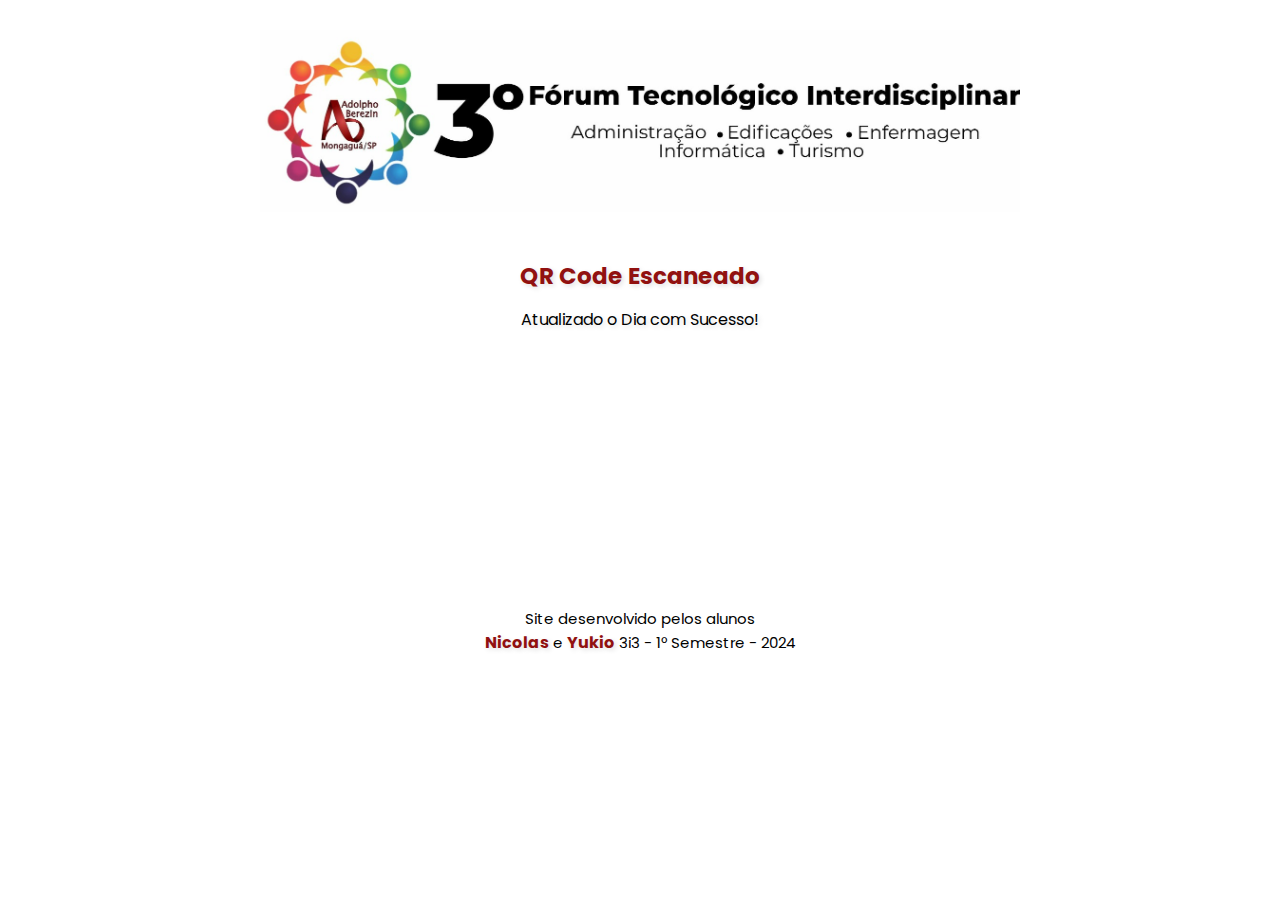
==== atualizado.html @ e8a516ce "[08/08/2024] Design Update" ====
<!DOCTYPE html>
<html lang="pt-BR">

<head>
    <meta charset="UTF-8">
    <meta name="viewport" content="width=device-width, initial-scale=1.0">
    <link rel="icon" type="image/png" href="css/media/flogo.png">
    <link rel="stylesheet" href="css/geral.css">
    <link rel="stylesheet" href="css/inscricao.css">

    <!-- FONTE -->
    <link rel="preconnect" href="https://fonts.googleapis.com">
    <link rel="preconnect" href="https://fonts.gstatic.com" crossorigin>
    <link
        href="https://fonts.googleapis.com/css2?family=Poppins:ital,wght@0,100;0,200;0,300;0,400;0,500;0,600;0,700;0,800;0,900;1,100;1,200;1,300;1,400;1,500;1,600;1,700;1,800;1,900&display=swap"
        rel="stylesheet">

    <title>Fórum Tecnológico Interdisciplinar</title>
</head>

<body>
    <!-- CABEÇALHO -->
    <div class="header">
        <img src="css/media/empty.png" id="back">
        <img src="css/media/flogo2.jpg" id="logo" alt="Logo ETEC Adolpho Berezin" width="760px">
        <img src="css/media/empty.png" id="back">
    </div>

    <div class="content">
        <!-- INFORMAÇÕES -->
        <br>
        <br>
        <h1>QR Code Escaneado</h1>
        <p>Atualizado o Dia com Sucesso!</p>
    </div>

    <div class="footer" style="margin-top: 25%;">
        <h5>Site desenvolvido pelos alunos
            <br><a href="https://github.com/niButera">Nicolas</a> e <a href="https://github.com/yukio-sato">Yukio</a>
            3i3 - 1º Semestre - 2024
        </h5>
    </div>
</body>


</html>
---- css/geral.css ----
/* CORPO */
body {
    margin: 30px 7% 0px 7%;
    text-align: center;
}

/* CAIXA DE TEXTO */
.ImputBox {
    /* CAIXA */
    box-shadow: inset 0px 0px 8px rgba(0, 0, 0, 0.2);
    background-color: rgba(234, 234, 234, 1);
    margin: 0px 0px 15px 0px;
    border-radius: 20px;
    padding: 15px;
    padding-left: 50px;
    border: 0px;
    cursor: text;
    /* TEXTO INSERIDO */
    font-family: "Poppins", sans-serif;
    color:rgba(145, 17, 16, 1);
    font-size: 15px;
}

.SeePhotos {
    /* CAIXA */
    box-shadow: inset 0px 0px 8px rgba(0, 0, 0, 0.2);
    background-color: rgba(245, 245, 245, 1);
    margin: 10px 0px 30px 0px;
    border-radius: 25px;
    padding: 18px;
    padding-left: 55px;
    border: 0px;
    cursor: pointer;
    width: 85%;
    text-align: left;
}

/* TEXTO PADRÃO */
input::placeholder {
    color: rgba(145, 17, 16, 1);
}

/* ICONE DAS CAIXAS */
#nome {
    background-image: url('media/pessoa.png');
    background-position: 15px center;
    background-repeat: no-repeat; 
    background-size: 25px;
}

#email {
    background-image: url('media/email.png');
    background-position: 15px center;
    background-repeat: no-repeat; 
    background-size: 25px;
}

#cpf {
    background-image: url('media/cpf.png');
    background-position: 15px center;
    background-repeat: no-repeat; 
    background-size: 23px;
}

#SelectPC {
    background-image: url('media/choose.png');
    background-position: 15px center;
    background-repeat: no-repeat; 
    background-size: 25px;
}

#Glr {
    background-image: url('media/cameraw.png');
    background-position: 15px center;
    background-repeat: no-repeat; 
    background-size: 25px;
}

#Dwld{
    background-image: url('media/download.png');
    background-position: 15px center;
    background-repeat: no-repeat; 
    background-size: 25px;
}

.form {
    flex-flow: column;
    display: flex;
}

/* BOTÕES */
.btn {
    background: linear-gradient(to right,rgba(211, 73, 73, 1), rgba(145, 17, 16, 1));
    box-shadow: 0px 0px 8px rgba(0, 0, 0, 0.178);
    font-family: "Poppins", sans-serif;
    border-radius: 50px;
    padding: 10px 30px;
    margin-bottom: 20px;
    font-size: 15px;
    cursor: pointer;
    color: white;
    border: 0px;
    transition: all 0.25s;
}

.Btn2 {
    /* CAIXA */
    box-shadow: inset 0px 0px 8px rgba(0, 0, 0, 0.2);
    background-color: rgba(145, 17, 16, 1);
    margin: 10px 0px 10px 0px;
    border-radius: 20px;
    text-align: center;
    cursor: pointer;
    padding: 18px;
    border: 0px;
    width: 100%;
    /* FONTE */
    font-family: "Poppins", sans-serif;
    color: white;
}

.Btn3 {
    /* CAIXA */
    box-shadow: inset 0px 0px 8px rgba(0, 0, 0, 0.2);
    background-color: rgb(245, 245, 245);
    border-radius: 20px;
    text-align: center;
    cursor: pointer;
    margin-top: 20px;
    padding: 18px;
    border: 0px;
    width: 100%;
    /* FONTE */
    font-family: "Poppins", sans-serif;
    color: rgb(0, 0, 0);
    transition: all 0.25s;
}

.btn:hover {
    box-shadow: 0 0 10px 0 rgba(255, 0, 0, 0.7);
    transition: all 0.25s;
}

.Btn3:hover {
    box-shadow: inset 0 0 10px 0 rgba(0, 0, 0, 0.623);
    transition: all 0.25s;
}

/* SLIDE */
.slide-container {
    width: 100%;
    overflow: hidden; 
}

.slide {
    display: flex;
    overflow-x: auto; 
    scroll-snap-type: x mandatory; 
    -webkit-overflow-scrolling: touch; 
}

.banner {
    scroll-snap-align: start; 
    border-radius: 25px;
    margin-right: 20px;
    flex: 0 0 auto; 
    width: 100%;
}

iframe.banner {
    width: 100%;
    height: auto;
    aspect-ratio: 16/9;
}

@media (min-width: 1024px) {
    .banner {
        width: 60%;
    }

    iframe.banner {
        width: 60%; 
    }
}

/* INFO LOCAL */
@media (max-width: 600px) {
    .info-local {
        flex-direction: column; 
    }
}

#RedBox2 {
    background: linear-gradient(to left, rgba(211, 73, 73, 1), rgba(145, 17, 16, 1));
    margin: 20px 0px 30px 0px;
    border-radius: 25px;
    padding: 20px;
    display: flex;
    justify-content: space-evenly; /* Centraliza os itens horizontalmente */
    flex-wrap: wrap;
}

#local {
    width: 30px;
}
---- css/inscricao.css ----
/* CABEÇALHO */
.header {
    justify-content: space-between;
    align-items: center;
    display: flex;
    width: 100%; 
}

#back, #logo, #empty {
    flex: 0 0 auto;
}

/* FONTES */
h1 {
    text-shadow: 2px 2px 5px rgba(0, 0, 0, 0.13);
    color:rgba(145, 17, 16, 1);
    font-family: "Poppins";
    line-height: 1.2;
    font-size: 23px;
}

h2 {
    text-shadow: 2px 2px 5px rgba(0, 0, 0, 0.13);
    color:rgba(145, 17, 16, 1);
    font-family: "Poppins";
    font-size: 30px;
    margin: 0px;
}

h3 {
    text-shadow: 2px 2px 5px rgba(0, 0, 0, 0.13);
    color:rgb(255, 255, 255);
    font-family: "Poppins";
    font-size: 30px;
}

h4 {
    color:rgb(0, 0, 0);
    font-family: "Poppins";
    font-weight: normal;
    margin: 10px 0px 5px 0px;
    font-size: 15px;
}

h5 {
    color:rgb(0, 0, 0);
    font-family: "Poppins";
    font-weight: normal;
    margin: 10px 0px 30px 0px;
    font-size: 15px;
}

p {
    text-shadow: 2px 2px 5px rgba(0, 0, 0, 0.13);
    font-family: "Poppins";
    font-size: 16px;
}

a {
    text-shadow: 2px 2px 5px rgba(0, 0, 0, 0.13);
    color:rgba(145, 17, 16, 1);
    font-family: "Poppins";
    text-decoration: none;
    font-weight: bold;
    font-size: 16px;
}
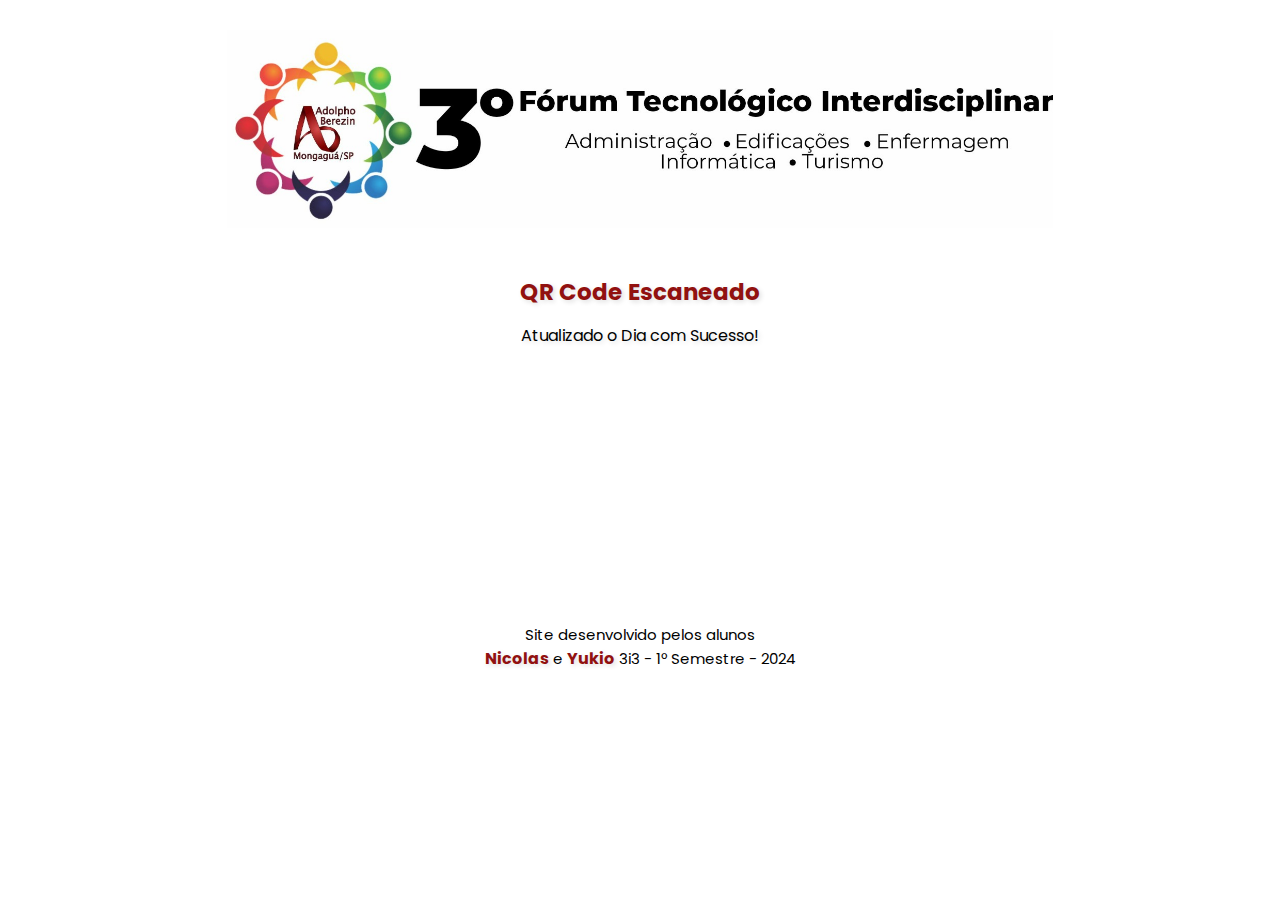
==== commit be24bbf7: "Add files via upload" ====
--- a/atualizado.html
+++ b/atualizado.html
@@ -1,46 +1,45 @@
-<!DOCTYPE html>
-<html lang="pt-BR">
-
-<head>
-    <meta charset="UTF-8">
-    <meta name="viewport" content="width=device-width, initial-scale=1.0">
-    <link rel="icon" type="image/png" href="css/media/flogo.png">
-    <link rel="stylesheet" href="css/geral.css">
-    <link rel="stylesheet" href="css/inscricao.css">
-
-    <!-- FONTE -->
-    <link rel="preconnect" href="https://fonts.googleapis.com">
-    <link rel="preconnect" href="https://fonts.gstatic.com" crossorigin>
-    <link
-        href="https://fonts.googleapis.com/css2?family=Poppins:ital,wght@0,100;0,200;0,300;0,400;0,500;0,600;0,700;0,800;0,900;1,100;1,200;1,300;1,400;1,500;1,600;1,700;1,800;1,900&display=swap"
-        rel="stylesheet">
-
-    <title>Fórum Tecnológico Interdisciplinar</title>
-</head>
-
-<body>
-    <!-- CABEÇALHO -->
-    <div class="header">
-        <img src="css/media/empty.png" id="back">
-        <img src="css/media/flogo2.jpg" id="logo" alt="Logo ETEC Adolpho Berezin" width="760px">
-        <img src="css/media/empty.png" id="back">
-    </div>
-
-    <div class="content">
-        <!-- INFORMAÇÕES -->
-        <br>
-        <br>
-        <h1>QR Code Escaneado</h1>
-        <p>Atualizado o Dia com Sucesso!</p>
-    </div>
-
-    <div class="footer" style="margin-top: 25%;">
-        <h5>Site desenvolvido pelos alunos
-            <br><a href="https://github.com/niButera">Nicolas</a> e <a href="https://github.com/yukio-sato">Yukio</a>
-            3i3 - 1º Semestre - 2024
-        </h5>
-    </div>
-</body>
-
-
+<!DOCTYPE html>
+<html lang="pt-BR">
+<head>
+    <meta charset="UTF-8">
+    <meta name="viewport" content="width=device-width, initial-scale=1.0">
+    <link rel="icon" type="image/png" href="css/media/flogo.png">
+    <link rel="stylesheet" href="css/geral.css">
+    <link rel="stylesheet" href="css/inscricao.css">
+
+    <!-- FONTE -->
+    <link rel="preconnect" href="https://fonts.googleapis.com">
+    <link rel="preconnect" href="https://fonts.gstatic.com" crossorigin>
+    <link
+        href="https://fonts.googleapis.com/css2?family=Poppins:ital,wght@0,100;0,200;0,300;0,400;0,500;0,600;0,700;0,800;0,900;1,100;1,200;1,300;1,400;1,500;1,600;1,700;1,800;1,900&display=swap"
+        rel="stylesheet">
+
+    <title>Fórum Tecnológico Interdisciplinar</title>
+</head>
+
+<body>
+    <!-- CABEÇALHO -->
+    <div class="header">
+        <img src="css/media/empty.png" id="back">
+        <img src="css/media/flogo2.jpg" id="logo" alt="Logo ETEC Adolpho Berezin" width="75%">
+        <img src="css/media/empty.png" id="back">
+    </div>
+
+    <div class="content">
+        <!-- INFORMAÇÕES -->
+        <br>
+        <br>
+        <h1>QR Code Escaneado</h1>
+        <p title="ola">Atualizado o Dia com Sucesso!</p>
+    </div>
+
+    <div class="footer" style="margin-top: 25%;">
+        <h5>Site desenvolvido pelos alunos
+            <br><a href="https://github.com/niButera">Nicolas</a> e <a href="https://github.com/yukio-sato">Yukio</a>
+            3i3 - 1º Semestre - 2024
+        </h5>
+    </div>
+</body>
+
+
 </html>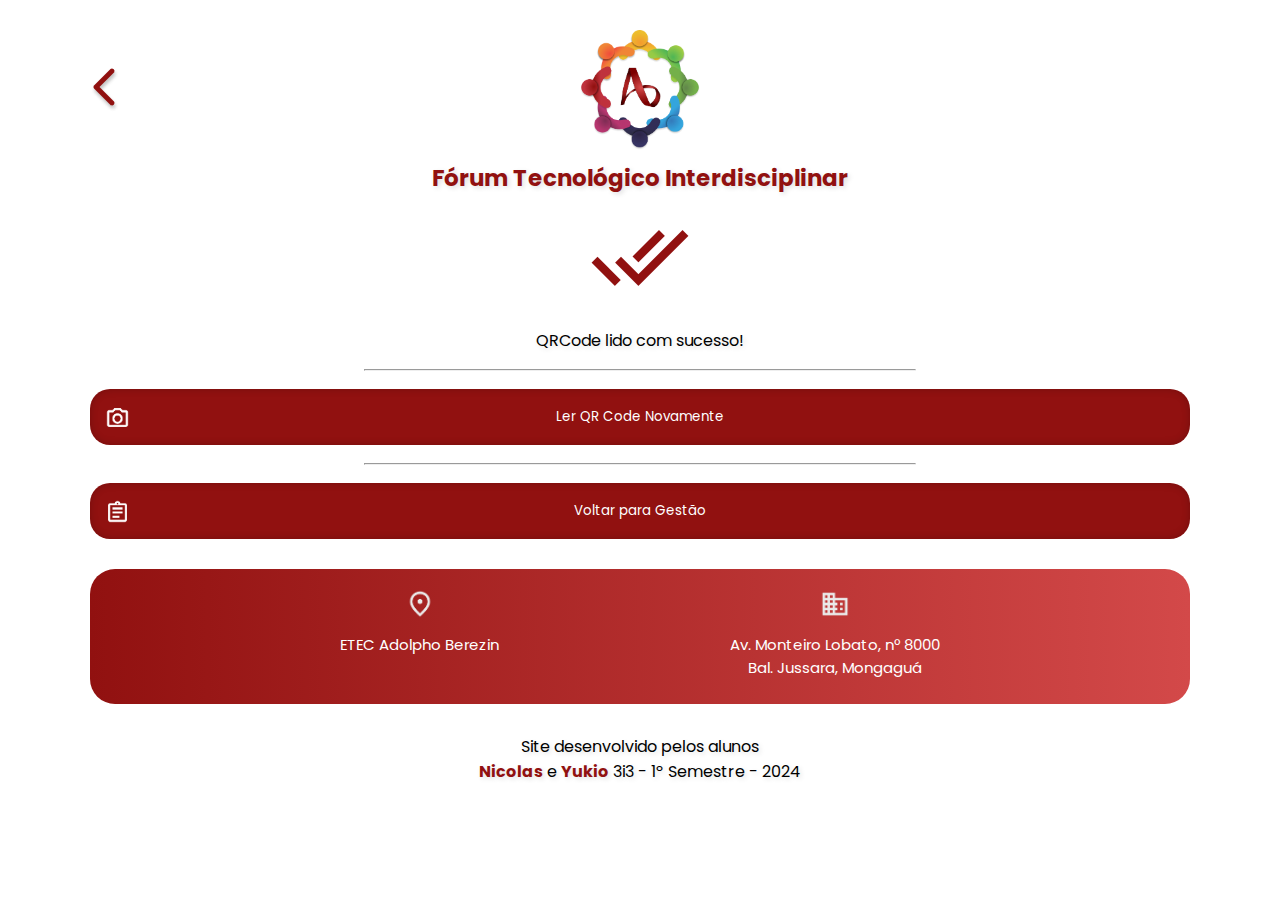
==== commit db6a6ba3: "[29/08/2024] Saving before the machine erase every data." ====
--- a/atualizado.html
+++ b/atualizado.html
@@ -1,11 +1,12 @@
 <!DOCTYPE html>
 <html lang="pt-BR">
+
 <head>
     <meta charset="UTF-8">
     <meta name="viewport" content="width=device-width, initial-scale=1.0">
-    <link rel="icon" type="image/png" href="css/media/flogo.png">
+    <link rel="icon" type="image/png" href="css/media/logo.png">
     <link rel="stylesheet" href="css/geral.css">
-    <link rel="stylesheet" href="css/inscricao.css">
+    <link rel="stylesheet" href="css/qrcode.css">
 
     <!-- FONTE -->
     <link rel="preconnect" href="https://fonts.googleapis.com">
@@ -20,26 +21,41 @@
 <body>
     <!-- CABEÇALHO -->
     <div class="header">
-        <img src="css/media/empty.png" id="back">
-        <img src="css/media/flogo2.jpg" id="logo" alt="Logo ETEC Adolpho Berezin" width="75%">
+        <a href="index.html"> <img src="css/media/voltar.png" id="back" alt="Voltar"></a>
+        <img src="css/media/flogo.png" id="logo" alt="Logo ETEC Adolpho Berezin" width="120px">
         <img src="css/media/empty.png" id="back">
     </div>
 
-    <div class="content">
+    <div class="container">
+        <!-- TITULO -->
+        <h1>Fórum Tecnológico Interdisciplinar</h1>
+
         <!-- INFORMAÇÕES -->
-        <br>
-        <br>
-        <h1>QR Code Escaneado</h1>
-        <p title="ola">Atualizado o Dia com Sucesso!</p>
+        <div id="center">
+            <img src="css/media/sucesso.png" width="100px">
+            <p>QRCode lido com sucesso!</p>
+            <hr style="width: 50%;">
+            <button id="Glr" class="Btn2" onclick="window.location.href='leitorQRCode.html'">Ler QR Code Novamente</button>
+            <hr style="width: 50%;">
+            <button id="Rlt" class="Btn2" onclick="window.location.href='gestao.html'">Voltar para Gestão</button>
+        </div>
+
+        <div id="RedBox2">
+            <div class="info-local">
+                <img src="css/media/localw.png" id="local" alt="">
+                <h5>ETEC Adolpho Berezin</h5>
+            </div>
+            <div class="info-local">
+                <img src="css/media/place.png" id="local" alt="">
+                <h5>Av. Monteiro Lobato, nº 8000<br>Bal. Jussara, Mongaguá</h5>
+            </div>
+        </div>
     </div>
 
-    <div class="footer" style="margin-top: 25%;">
-        <h5>Site desenvolvido pelos alunos
+    <div class="footer">
+        <p>Site desenvolvido pelos alunos
             <br><a href="https://github.com/niButera">Nicolas</a> e <a href="https://github.com/yukio-sato">Yukio</a>
-            3i3 - 1º Semestre - 2024
-        </h5>
-    </div>
-</body>
-
-
-</html>+            3i3 -
+            1º Semestre - 2024
+        </p>
+    </div>--- a/css/geral.css
+++ b/css/geral.css
@@ -1,205 +1,213 @@
-/* CORPO */
-body {
-    margin: 30px 7% 0px 7%;
-    text-align: center;
-}
-
-/* CAIXA DE TEXTO */
-.ImputBox {
-    /* CAIXA */
-    box-shadow: inset 0px 0px 8px rgba(0, 0, 0, 0.2);
-    background-color: rgba(234, 234, 234, 1);
-    margin: 0px 0px 15px 0px;
-    border-radius: 20px;
-    padding: 15px;
-    padding-left: 50px;
-    border: 0px;
-    cursor: text;
-    /* TEXTO INSERIDO */
-    font-family: "Poppins", sans-serif;
-    color:rgba(145, 17, 16, 1);
-    font-size: 15px;
-}
-
-.SeePhotos {
-    /* CAIXA */
-    box-shadow: inset 0px 0px 8px rgba(0, 0, 0, 0.2);
-    background-color: rgba(245, 245, 245, 1);
-    margin: 10px 0px 30px 0px;
-    border-radius: 25px;
-    padding: 18px;
-    padding-left: 55px;
-    border: 0px;
-    cursor: pointer;
-    width: 85%;
-    text-align: left;
-}
-
-/* TEXTO PADRÃO */
-input::placeholder {
-    color: rgba(145, 17, 16, 1);
-}
-
-/* ICONE DAS CAIXAS */
-#nome {
-    background-image: url('media/pessoa.png');
-    background-position: 15px center;
-    background-repeat: no-repeat; 
-    background-size: 25px;
-}
-
-#email {
-    background-image: url('media/email.png');
-    background-position: 15px center;
-    background-repeat: no-repeat; 
-    background-size: 25px;
-}
-
-#cpf {
-    background-image: url('media/cpf.png');
-    background-position: 15px center;
-    background-repeat: no-repeat; 
-    background-size: 23px;
-}
-
-#SelectPC {
-    background-image: url('media/choose.png');
-    background-position: 15px center;
-    background-repeat: no-repeat; 
-    background-size: 25px;
-}
-
-#Glr {
-    background-image: url('media/cameraw.png');
-    background-position: 15px center;
-    background-repeat: no-repeat; 
-    background-size: 25px;
-}
-
-#Dwld{
-    background-image: url('media/download.png');
-    background-position: 15px center;
-    background-repeat: no-repeat; 
-    background-size: 25px;
-}
-
-.form {
-    flex-flow: column;
-    display: flex;
-}
-
-/* BOTÕES */
-.btn {
-    background: linear-gradient(to right,rgba(211, 73, 73, 1), rgba(145, 17, 16, 1));
-    box-shadow: 0px 0px 8px rgba(0, 0, 0, 0.178);
-    font-family: "Poppins", sans-serif;
-    border-radius: 50px;
-    padding: 10px 30px;
-    margin-bottom: 20px;
-    font-size: 15px;
-    cursor: pointer;
-    color: white;
-    border: 0px;
-    transition: all 0.25s;
-}
-
-.Btn2 {
-    /* CAIXA */
-    box-shadow: inset 0px 0px 8px rgba(0, 0, 0, 0.2);
-    background-color: rgba(145, 17, 16, 1);
-    margin: 10px 0px 10px 0px;
-    border-radius: 20px;
-    text-align: center;
-    cursor: pointer;
-    padding: 18px;
-    border: 0px;
-    width: 100%;
-    /* FONTE */
-    font-family: "Poppins", sans-serif;
-    color: white;
-}
-
-.Btn3 {
-    /* CAIXA */
-    box-shadow: inset 0px 0px 8px rgba(0, 0, 0, 0.2);
-    background-color: rgb(245, 245, 245);
-    border-radius: 20px;
-    text-align: center;
-    cursor: pointer;
-    margin-top: 20px;
-    padding: 18px;
-    border: 0px;
-    width: 100%;
-    /* FONTE */
-    font-family: "Poppins", sans-serif;
-    color: rgb(0, 0, 0);
-    transition: all 0.25s;
-}
-
-.btn:hover {
-    box-shadow: 0 0 10px 0 rgba(255, 0, 0, 0.7);
-    transition: all 0.25s;
-}
-
-.Btn3:hover {
-    box-shadow: inset 0 0 10px 0 rgba(0, 0, 0, 0.623);
-    transition: all 0.25s;
-}
-
-/* SLIDE */
-.slide-container {
-    width: 100%;
-    overflow: hidden; 
-}
-
-.slide {
-    display: flex;
-    overflow-x: auto; 
-    scroll-snap-type: x mandatory; 
-    -webkit-overflow-scrolling: touch; 
-}
-
-.banner {
-    scroll-snap-align: start; 
-    border-radius: 25px;
-    margin-right: 20px;
-    flex: 0 0 auto; 
-    width: 100%;
-}
-
-iframe.banner {
-    width: 100%;
-    height: auto;
-    aspect-ratio: 16/9;
-}
-
-@media (min-width: 1024px) {
-    .banner {
-        width: 60%;
-    }
-
-    iframe.banner {
-        width: 60%; 
-    }
-}
-
-/* INFO LOCAL */
-@media (max-width: 600px) {
-    .info-local {
-        flex-direction: column; 
-    }
-}
-
-#RedBox2 {
-    background: linear-gradient(to left, rgba(211, 73, 73, 1), rgba(145, 17, 16, 1));
-    margin: 20px 0px 30px 0px;
-    border-radius: 25px;
-    padding: 20px;
-    display: flex;
-    justify-content: space-evenly; /* Centraliza os itens horizontalmente */
-    flex-wrap: wrap;
-}
-
-#local {
-    width: 30px;
-}+/* CORPO */
+body {
+    margin: 30px 7% 0px 7%;
+    text-align: center;
+}
+
+/* CAIXA DE TEXTO */
+.ImputBox {
+    /* CAIXA */
+    box-shadow: inset 0px 0px 8px rgba(0, 0, 0, 0.2);
+    background-color: rgba(234, 234, 234, 1);
+    margin: 0px 0px 15px 0px;
+    border-radius: 20px;
+    padding: 15px;
+    padding-left: 50px;
+    border: 0px;
+    cursor: text;
+    /* TEXTO INSERIDO */
+    font-family: "Poppins", sans-serif;
+    color:rgba(145, 17, 16, 1);
+    font-size: 15px;
+}
+
+.SeePhotos {
+    /* CAIXA */
+    box-shadow: inset 0px 0px 8px rgba(0, 0, 0, 0.2);
+    background-color: rgba(245, 245, 245, 1);
+    margin: 10px 0px 30px 0px;
+    border-radius: 25px;
+    padding: 18px;
+    padding-left: 55px;
+    border: 0px;
+    cursor: pointer;
+    width: 85%;
+    text-align: left;
+}
+
+/* TEXTO PADRÃO */
+input::placeholder {
+    color: rgba(145, 17, 16, 1);
+}
+
+/* ICONE DAS CAIXAS */
+#nome {
+    background-image: url('media/pessoa.png');
+    background-position: 15px center;
+    background-repeat: no-repeat; 
+    background-size: 25px;
+}
+
+#email {
+    background-image: url('media/email.png');
+    background-position: 15px center;
+    background-repeat: no-repeat; 
+    background-size: 25px;
+}
+
+#cpf {
+    background-image: url('media/cpf.png');
+    background-position: 15px center;
+    background-repeat: no-repeat; 
+    background-size: 23px;
+}
+
+#SelectPC {
+    background-image: url('media/choose.png');
+    background-position: 15px center;
+    background-repeat: no-repeat; 
+    background-size: 25px;
+}
+
+#Glr {
+    background-image: url('media/cameraw.png');
+    background-position: 15px center;
+    background-repeat: no-repeat; 
+    background-size: 25px;
+}
+
+#Rlt {
+    background-image: url('media/relatorio.png');
+    background-position: 15px center;
+    background-repeat: no-repeat; 
+    background-size: 25px;
+}
+
+#Dwld{
+    background-image: url('media/download.png');
+    background-position: 15px center;
+    background-repeat: no-repeat; 
+    background-size: 25px;
+}
+
+.form {
+    flex-flow: column;
+    display: flex;
+}
+
+/* BOTÕES */
+.btn {
+    background: linear-gradient(to right,rgba(211, 73, 73, 1), rgba(145, 17, 16, 1));
+    box-shadow: 0px 0px 8px rgba(0, 0, 0, 0.178);
+    font-family: "Poppins", sans-serif;
+    border-radius: 50px;
+    padding: 10px 30px;
+    margin-bottom: 20px;
+    font-size: 15px;
+    cursor: pointer;
+    color: white;
+    border: 0px;
+    transition: all 0.25s;
+}
+
+.Btn2 {
+    /* CAIXA */
+    box-shadow: inset 0px 0px 8px rgba(0, 0, 0, 0.2);
+    background-color: rgba(145, 17, 16, 1);
+    margin: 10px 0px 10px 0px;
+    border-radius: 20px;
+    text-align: center;
+    cursor: pointer;
+    padding: 18px;
+    border: 0px;
+    width: 100%;
+    /* FONTE */
+    font-family: "Poppins", sans-serif;
+    color: white;
+}
+
+.Btn3 {
+    /* CAIXA */
+    box-shadow: inset 0px 0px 8px rgba(0, 0, 0, 0.2);
+    background-color: rgb(245, 245, 245);
+    border-radius: 20px;
+    text-align: center;
+    cursor: pointer;
+    margin-top: 20px;
+    padding: 18px;
+    border: 0px;
+    width: 100%;
+    /* FONTE */
+    font-family: "Poppins", sans-serif;
+    color: rgb(0, 0, 0);
+    transition: all 0.25s;
+}
+
+.btn:hover {
+    box-shadow: 0 0 10px 0 rgba(255, 0, 0, 0.7);
+    transition: all 0.25s;
+}
+
+.Btn3:hover {
+    box-shadow: inset 0 0 10px 0 rgba(0, 0, 0, 0.623);
+    transition: all 0.25s;
+}
+
+/* SLIDE */
+.slide-container {
+    width: 100%;
+    overflow: hidden; 
+}
+
+.slide {
+    display: flex;
+    overflow-x: auto; 
+    scroll-snap-type: x mandatory; 
+    -webkit-overflow-scrolling: touch; 
+}
+
+.banner {
+    scroll-snap-align: start; 
+    border-radius: 25px;
+    margin-right: 20px;
+    flex: 0 0 auto; 
+    width: 100%;
+}
+
+iframe.banner {
+    width: 100%;
+    height: auto;
+    aspect-ratio: 16/9;
+}
+
+@media (min-width: 1024px) {
+    .banner {
+        width: 60%;
+    }
+
+    iframe.banner {
+        width: 60%; 
+    }
+}
+
+/* INFO LOCAL */
+@media (max-width: 600px) {
+    .info-local {
+        flex-direction: column; 
+    }
+}
+
+#RedBox2 {
+    background: linear-gradient(to left, rgba(211, 73, 73, 1), rgba(145, 17, 16, 1));
+    margin: 20px 0px 30px 0px;
+    border-radius: 25px;
+    padding: 20px;
+    display: flex;
+    justify-content: space-evenly; /* Centraliza os itens horizontalmente */
+    flex-wrap: wrap;
+}
+
+#local {
+    width: 30px;
+}
+
--- a/css/qrcode.css
+++ b/css/qrcode.css
@@ -0,0 +1,71 @@
+/* CABEÇALHO */
+.header {
+    justify-content: space-between;
+    align-items: center;
+    display: flex;
+    width: 100%; 
+}
+
+#back, #logo, #empty {
+    flex: 0 0 auto; 
+}
+
+/* FONTES */
+h1 {
+    text-shadow: 2px 2px 5px rgba(0, 0, 0, 0.13);
+    color:rgba(145, 17, 16, 1);
+    font-family: "Poppins";
+    line-height: 1.2;
+    font-size: 23px;
+}
+
+h2 {
+    text-shadow: 2px 2px 5px rgba(0, 0, 0, 0.13);
+    color:rgba(145, 17, 16, 1);
+    font-family: "Poppins";
+    font-size: 25px;
+    margin: 0px;
+}
+
+h5 {
+    color:rgb(255, 255, 255);
+    font-family: "Poppins";
+    font-weight: normal;
+    margin: 10px 0px 5px 0px;
+    font-size: 15px;
+}
+
+p {
+    text-shadow: 2px 2px 5px rgba(0, 0, 0, 0.13);
+    font-family: "Poppins";
+    font-size: 16px;
+}
+
+a {
+    text-shadow: 2px 2px 5px rgba(0, 0, 0, 0.13);
+    color:rgba(145, 17, 16, 1);
+    font-family: "Poppins";
+    text-decoration: none;
+    font-weight: bold;
+    font-size: 16px;
+}
+
+/* CAIXA VERMELHA */
+#RedBox {
+    background: linear-gradient(to left, rgba(211, 73, 73, 1), rgba(145, 17, 16, 1));
+    margin-top: 30px;
+    border-radius: 25px;
+    padding: 20px;
+}
+
+/* CODIGO QR */
+#code {
+    width: 100%;
+    height: auto;
+}
+
+@media (min-width: 1024px) {
+    #code {
+        width: 20%;
+    }
+}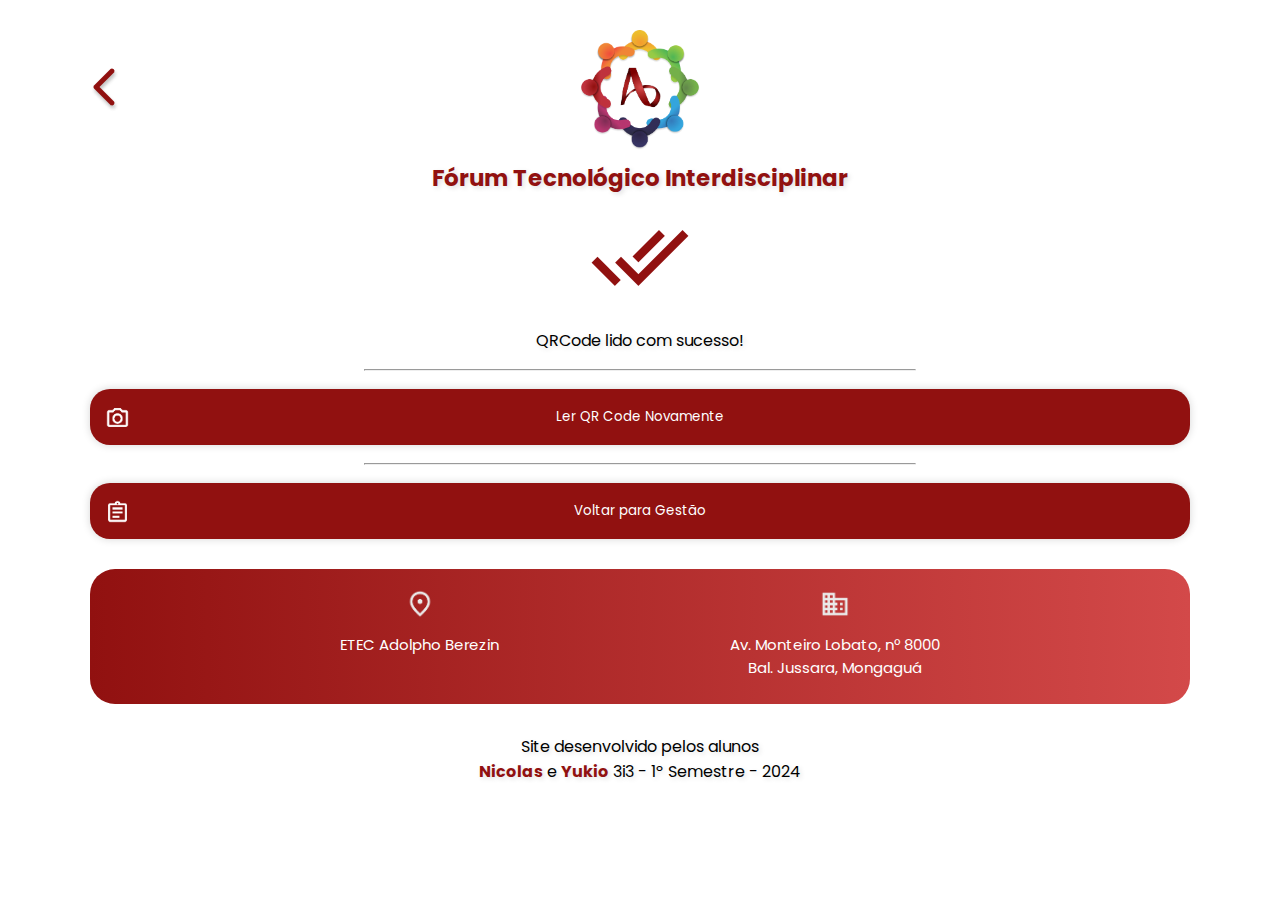
==== commit fb0df577: "[29/06/2024] Gestao finished." ====
--- a/atualizado.html
+++ b/atualizado.html
@@ -58,4 +58,6 @@
             3i3 -
             1º Semestre - 2024
         </p>
-    </div>+    </div>
+</body>
+</html>--- a/css/geral.css
+++ b/css/geral.css
@@ -112,9 +112,10 @@
 
 .Btn2 {
     /* CAIXA */
-    box-shadow: inset 0px 0px 8px rgba(0, 0, 0, 0.2);
+    box-shadow: 0px 0px 8px rgba(0, 0, 0, 0.164);
     background-color: rgba(145, 17, 16, 1);
     margin: 10px 0px 10px 0px;
+    transition: transform 0.3s ease;
     border-radius: 20px;
     text-align: center;
     cursor: pointer;
@@ -151,6 +152,10 @@
 .Btn3:hover {
     box-shadow: inset 0 0 10px 0 rgba(0, 0, 0, 0.623);
     transition: all 0.25s;
+}
+
+.Btn2:hover {
+    transform: scale(1.01);
 }
 
 /* SLIDE */
@@ -209,5 +214,4 @@
 
 #local {
     width: 30px;
-}
-
+}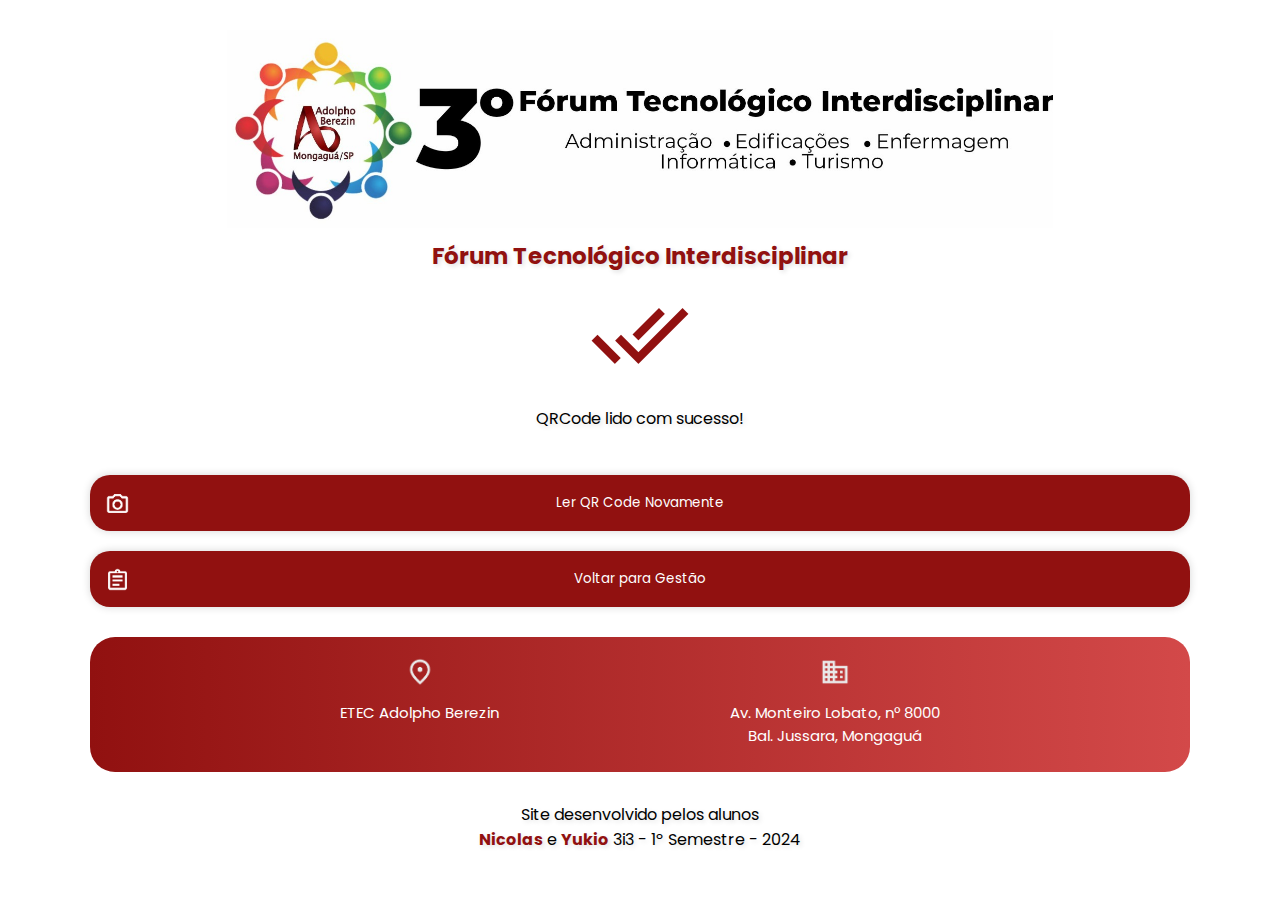
==== commit 0339ad96: "[30/08/2024] Gestao verify more flexible" ====
--- a/atualizado.html
+++ b/atualizado.html
@@ -21,8 +21,8 @@
 <body>
     <!-- CABEÇALHO -->
     <div class="header">
-        <a href="index.html"> <img src="css/media/voltar.png" id="back" alt="Voltar"></a>
-        <img src="css/media/flogo.png" id="logo" alt="Logo ETEC Adolpho Berezin" width="120px">
+        <img src="css/media/empty.png" id="back">
+        <img src="css/media/flogo2.jpg" id="logo" alt="Logo ETEC Adolpho Berezin" width="75%">
         <img src="css/media/empty.png" id="back">
     </div>
 
@@ -34,19 +34,19 @@
         <div id="center">
             <img src="css/media/sucesso.png" width="100px">
             <p>QRCode lido com sucesso!</p>
-            <hr style="width: 50%;">
-            <button id="Glr" class="Btn2" onclick="window.location.href='leitorQRCode.html'">Ler QR Code Novamente</button>
-            <hr style="width: 50%;">
-            <button id="Rlt" class="Btn2" onclick="window.location.href='gestao.html'">Voltar para Gestão</button>
+            <br>
+            <button id="Glr" class="Btn2" onclick="window.location.href='leitorQRCode.php'">Ler QR Code Novamente</button>
+            <br>
+            <button id="Rlt" class="Btn2" onclick="window.location.href='gestao.php'">Voltar para Gestão</button>
         </div>
 
-        <div id="RedBox2">
-            <div class="info-local">
-                <img src="css/media/localw.png" id="local" alt="">
+        <div id="RedBox2" alt="Localização da Etec">
+            <div class="info-local" onclick="window.open('https://www.google.com/maps/place/Etec+Adolpho+Berezin/@-24.12219,-46.678684,15z/data=!4m6!3m5!1s0x94ce27e8f7751d31:0x6382eb95def97024!8m2!3d-24.12219!4d-46.678684!16s%2Fg%2F1tczg0ht?entry=ttu&g_ep=EgoyMDI0MDgyNy4wIKXMDSoASAFQAw%3D%3D','_blank').focus()">
+                <img src="css/media/localw.png" id="local">
                 <h5>ETEC Adolpho Berezin</h5>
             </div>
-            <div class="info-local">
-                <img src="css/media/place.png" id="local" alt="">
+            <div class="info-local" onclick="window.open('https://www.google.com/maps/place/Etec+Adolpho+Berezin/@-24.12219,-46.678684,15z/data=!4m6!3m5!1s0x94ce27e8f7751d31:0x6382eb95def97024!8m2!3d-24.12219!4d-46.678684!16s%2Fg%2F1tczg0ht?entry=ttu&g_ep=EgoyMDI0MDgyNy4wIKXMDSoASAFQAw%3D%3D','_blank').focus()">
+                <img src="css/media/place.png" id="local">
                 <h5>Av. Monteiro Lobato, nº 8000<br>Bal. Jussara, Mongaguá</h5>
             </div>
         </div>
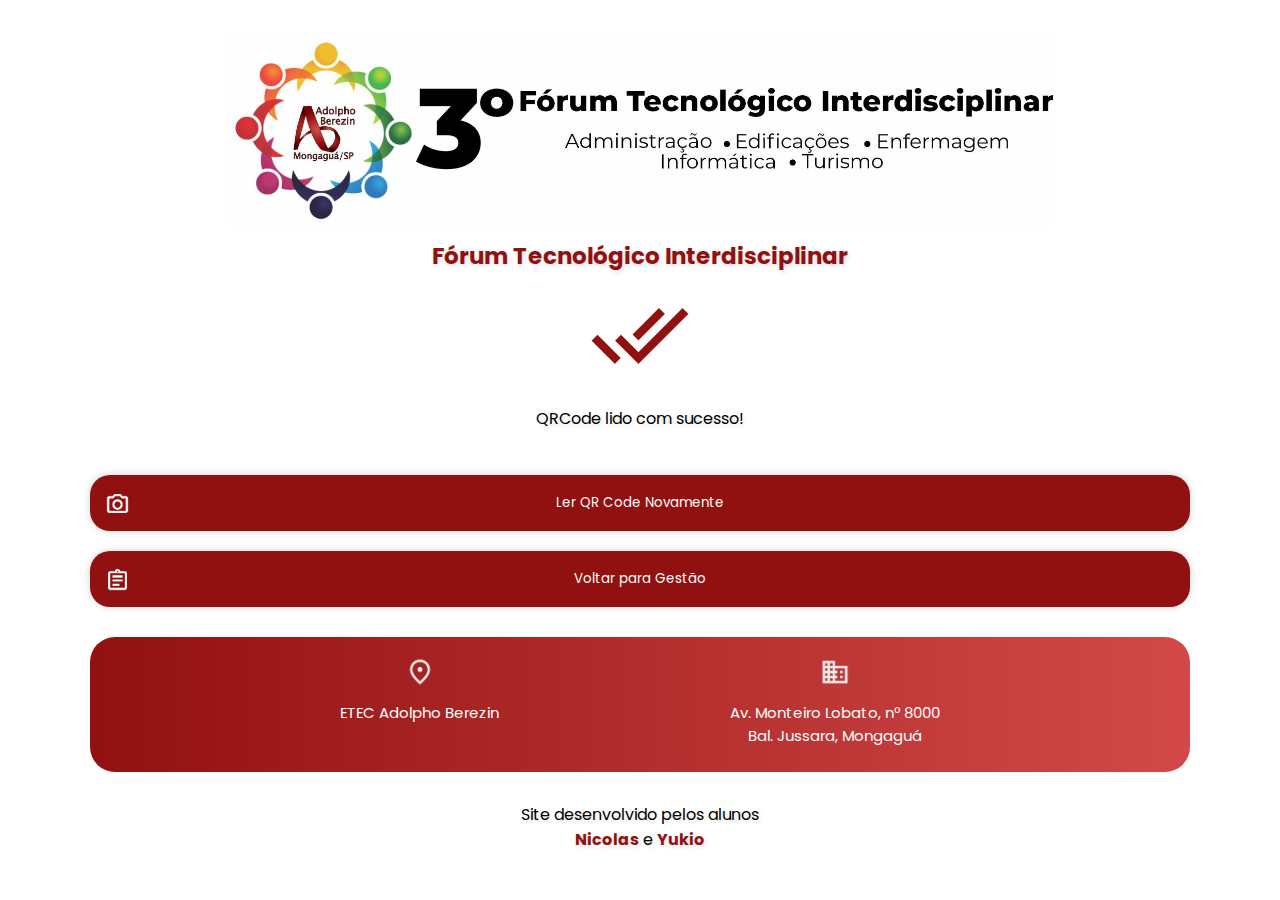
==== commit 5e1cf81d: "[14/09/2024] Forum Backup" ====
--- a/atualizado.html
+++ b/atualizado.html
@@ -35,9 +35,9 @@
             <img src="css/media/sucesso.png" width="100px">
             <p>QRCode lido com sucesso!</p>
             <br>
-            <button id="Glr" class="Btn2" onclick="window.location.href='leitorQRCode.php'">Ler QR Code Novamente</button>
+            <button id="Glr" class="Btn2" onclick="window.location.href='leitorQRCode.php?g-logged=GLOG'">Ler QR Code Novamente</button>
             <br>
-            <button id="Rlt" class="Btn2" onclick="window.location.href='gestao.php'">Voltar para Gestão</button>
+            <button id="Rlt" class="Btn2" onclick="window.location.href='gestao.php?g-logged=GLOG'">Voltar para Gestão</button>
         </div>
 
         <div id="RedBox2" alt="Localização da Etec">
@@ -55,8 +55,6 @@
     <div class="footer">
         <p>Site desenvolvido pelos alunos
             <br><a href="https://github.com/niButera">Nicolas</a> e <a href="https://github.com/yukio-sato">Yukio</a>
-            3i3 -
-            1º Semestre - 2024
         </p>
     </div>
 </body>
--- a/css/geral.css
+++ b/css/geral.css
@@ -39,7 +39,7 @@
 input::placeholder {
     color: rgba(145, 17, 16, 1);
 }
-
+  
 /* ICONE DAS CAIXAS */
 #nome {
     background-image: url('media/pessoa.png');
@@ -64,6 +64,20 @@
 
 #SelectPC {
     background-image: url('media/choose.png');
+    background-position: 15px center;
+    background-repeat: no-repeat; 
+    background-size: 25px;
+}
+
+#SelectD {
+    background-image: url('media/Calendario.png');
+    background-position: 15px center;
+    background-repeat: no-repeat; 
+    background-size: 25px;
+}
+
+#SelectC {
+    background-image: url('media/profissao.png');
     background-position: 15px center;
     background-repeat: no-repeat; 
     background-size: 25px;
@@ -107,7 +121,6 @@
     cursor: pointer;
     color: white;
     border: 0px;
-    transition: all 0.25s;
 }
 
 .Btn2 {
@@ -141,21 +154,22 @@
     /* FONTE */
     font-family: "Poppins", sans-serif;
     color: rgb(0, 0, 0);
-    transition: all 0.25s;
 }
 
 .btn:hover {
     box-shadow: 0 0 10px 0 rgba(255, 0, 0, 0.7);
-    transition: all 0.25s;
 }
 
 .Btn3:hover {
     box-shadow: inset 0 0 10px 0 rgba(0, 0, 0, 0.623);
-    transition: all 0.25s;
 }
 
 .Btn2:hover {
     transform: scale(1.01);
+}
+
+#dias {
+    color: black;
 }
 
 /* SLIDE */
